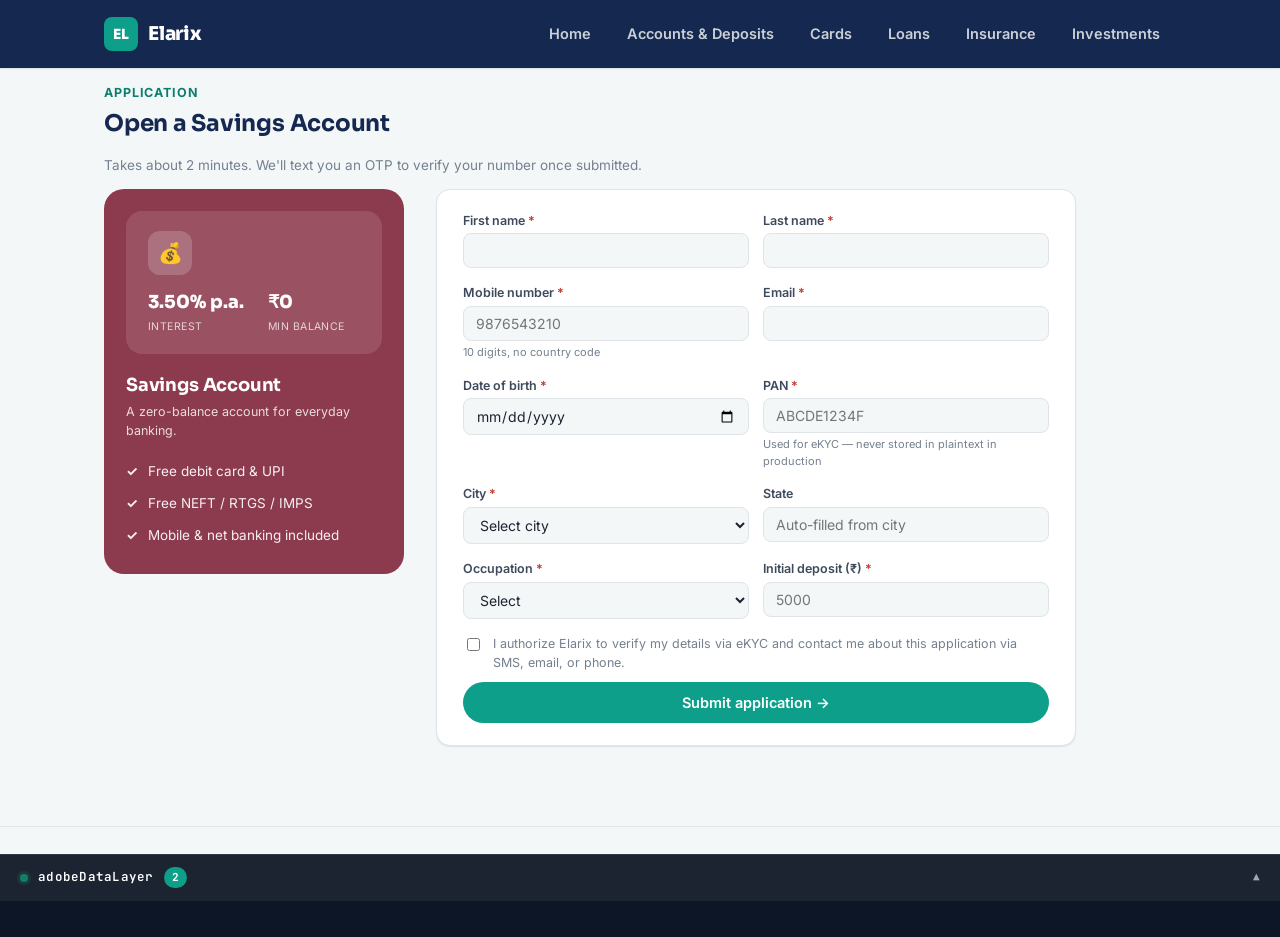
==== accounts-lead.html @ f0773825 "Add full lead-capture application forms for all non-loan products Replaces the earlier "info-only + " ====
<!DOCTYPE html>
<html lang="en">
<head>
<meta charset="UTF-8">
<meta name="viewport" content="width=device-width, initial-scale=1.0">
<title>Apply | Elarix</title>
<link rel="stylesheet" href="css/style.css">
</head>
<body>

<header class="site-header">
  <div class="wrap">
    <a href="index.html" class="brand"><span class="mark">EL</span> Elarix</a>
    <nav class="main-nav">
      <a href="index.html">Home</a>
      <a href="accounts.html">Accounts &amp; Deposits</a>
      <a href="cards.html">Cards</a>
      <a href="loans.html">Loans</a>
      <a href="insurance.html">Insurance</a>
      <a href="investments.html">Investments</a>
    </nav>
  </div>
</header>

<main>
  <section style="padding:16px 0;">
    <div class="wrap">
      <div class="section-head section-head--compact">
        <span class="kicker">Application</span>
        <h2 id="form-heading">Tell us a bit about yourself</h2>
        <p>Takes about 2 minutes. We'll text you an OTP to verify your number once submitted.</p>
      </div>

      <div class="lead-layout">
        <div class="lead-card-panel" id="lead-card-panel">
          <div class="info-snapshot" id="lcp-snapshot">
            <div class="is-icon" id="lcp-icon"></div>
            <div class="is-stats" id="lcp-stats"></div>
          </div>
          <h3 id="lcp-name"></h3>
          <div class="lcp-rate" id="lcp-tagline"></div>
          <ul class="perks" id="lcp-perks"></ul>
        </div>

        <div class="lead-form-col">
          <div class="form-shell" id="form-shell">
            <form id="lead-form" novalidate>
              <div class="field-row">
                <div class="field">
                  <label for="first_name">First name <span class="req">*</span></label>
                  <input type="text" id="first_name" name="first_name" required autocomplete="given-name">
                </div>
                <div class="field">
                  <label for="last_name">Last name <span class="req">*</span></label>
                  <input type="text" id="last_name" name="last_name" required autocomplete="family-name">
                </div>
              </div>

              <div class="field-row">
                <div class="field">
                  <label for="mobile_number">Mobile number <span class="req">*</span></label>
                  <input type="tel" id="mobile_number" name="mobile_number" required pattern="[6-9][0-9]{9}" maxlength="10" placeholder="9876543210" autocomplete="tel-national">
                  <span class="hint">10 digits, no country code</span>
                </div>
                <div class="field">
                  <label for="email_id">Email <span class="req">*</span></label>
                  <input type="email" id="email_id" name="email_id" required autocomplete="email">
                </div>
              </div>

              <div class="field-row">
                <div class="field">
                  <label for="dob">Date of birth <span class="req">*</span></label>
                  <input type="date" id="dob" name="dob" required max="2008-12-31" min="1945-01-01">
                </div>
                <div class="field">
                  <label for="pan">PAN <span class="req">*</span></label>
                  <input type="text" id="pan" name="pan" required pattern="[A-Za-z]{5}[0-9]{4}[A-Za-z]{1}" maxlength="10" placeholder="ABCDE1234F" style="text-transform:uppercase;">
                  <span class="hint">Used for eKYC — never stored in plaintext in production</span>
                </div>
              </div>

              <div class="field-row">
                <div class="field">
                  <label for="city">City <span class="req">*</span></label>
                  <select id="city" name="city" required>
                    <option value="" disabled selected>Select city</option>
                  </select>
                </div>
                <div class="field">
                  <label for="state">State</label>
                  <input type="text" id="state" name="state" readonly placeholder="Auto-filled from city">
                </div>
              </div>

              <!-- Product-specific fields, injected by PRODUCT_EXTRA_FIELDS -->
              <div id="extra-fields"></div>

              <div class="consent-row">
                <input type="checkbox" id="consent" required>
                <label for="consent">I authorize Elarix to verify my details via eKYC and contact me about this application via SMS, email, or phone.</label>
              </div>

              <button type="submit" class="btn btn-primary btn-block">Submit application →</button>
            </form>
          </div>

          <div class="success-panel form-shell" id="success-panel">
            <div class="check">✓</div>
            <h2>Application submitted</h2>
            <p>We've sent an OTP to your mobile number. Your reference ID is below — keep it for tracking.</p>
            <div class="lead-id-chip" id="success-lead-id">ACCWEB000000</div>
            <div>
              <a href="index.html" class="btn btn-dark">Back to Home →</a>
            </div>
          </div>
        </div>
      </div>
    </div>
  </section>
</main>

<footer class="site-footer">
  <div class="wrap">
    <span>© 2026 Elarix — fictional demo site, not a real financial institution</span>
    <span class="pill">🔧 Built for AEP Web SDK / Adobe Launch testing</span>
  </div>
</footer>

<!-- Data Layer Inspector -->
<div id="dl-inspector">
  <div class="dl-toggle" id="dl-toggle">
    <div class="left">
      <span class="dot"></span>
      <span class="label">adobeDataLayer</span>
      <span class="count" id="dl-count">0</span>
    </div>
    <span class="chev">▲</span>
  </div>
  <div class="dl-body">
    <div class="dl-hint">Live view of window.adobeDataLayer — every push() call on this page, most recent first.</div>
    <div id="dl-events"></div>
  </div>
</div>

<script src="js/datalayer.js"></script>
<script src="js/leadform.js"></script>
<!-- Adobe Launch embed - commented out until this site has its own Launch
     property. Swap in the real Elarix Launch property embed script once
     one exists. -->
<!-- <script src="https://assets.adobedtm.com/REPLACE_WITH_ELARIX_PROPERTY/launch.min.js" async></script> -->
<script src="js/inspector.js"></script>
<script>
  const CATEGORY = "Accounts & Deposits";

  // Icon/tagline/stats/perks mirror accounts.html's PRODUCTS catalog -
  // duplicated here rather than shared, same precedent as loans.html /
  // lead.html keeping their own copies.
  const PRODUCT_META = {
    "Savings Account": { icon: "💰", tagline: "A zero-balance account for everyday banking.",
      stats: [["3.50% p.a.", "Interest"], ["₹0", "Min balance"]],
      perks: ["Free debit card & UPI", "Free NEFT / RTGS / IMPS", "Mobile & net banking included"] },
    "Salary Account": { icon: "💼", tagline: "Zero-balance banking for salaried employees.",
      stats: [["₹0", "Min balance"], ["₹20L", "Accident cover"]],
      perks: ["No minimum balance requirement", "Free personal accident insurance cover", "Preferential rates on loans"] },
    "Current Account": { icon: "🏢", tagline: "Higher transaction limits for businesses and professionals.",
      stats: [["₹50L+", "Daily limit"], ["Free", "Doorstep pickup"]],
      perks: ["Free doorstep cash pickup", "Higher daily transaction limits", "Multi-city cheque facility"] },
    "Fixed Deposit": { icon: "🔒", tagline: "Lock in a fixed rate for a term of your choosing.",
      stats: [["7.25% p.a.", "Onwards"], ["7d–10y", "Tenure range"]],
      perks: ["Senior citizens earn 0.50% extra", "Premature withdrawal available", "Auto-renewal option"] },
    "Recurring Deposit": { icon: "📅", tagline: "Build a savings habit with a fixed monthly deposit.",
      stats: [["7.00% p.a.", "Onwards"], ["₹500", "Min/month"]],
      perks: ["Small, consistent monthly deposits", "Flexible tenure, 6 months–10 years", "Loan against RD available"] },
  };

  // Product-specific fields, on top of the common personal-detail fields
  // that are already hand-written in the form above.
  const PRODUCT_EXTRA_FIELDS = {
    "Savings Account": [
      { id: "occupation", label: "Occupation", type: "select", options: ["Salaried", "Self-Employed", "Student", "Homemaker", "Retired", "Other"] },
      { id: "initial_deposit_inr", label: "Initial deposit (₹)", type: "number", min: 0, step: 500, placeholder: "5000" },
    ],
    "Salary Account": [
      { id: "employer_name", label: "Employer name", type: "text", placeholder: "Company Pvt Ltd" },
      { id: "monthly_income_inr", label: "Monthly salary (₹)", type: "number", min: 10000, step: 1000, placeholder: "60000" },
    ],
    "Current Account": [
      { id: "business_name", label: "Business name", type: "text", placeholder: "Acme Traders" },
      { id: "gstin", label: "GSTIN", type: "text", placeholder: "22AAAAA0000A1Z5", optional: true },
    ],
    "Fixed Deposit": [
      { id: "deposit_amount_inr", label: "Deposit amount (₹)", type: "number", min: 5000, step: 1000, placeholder: "100000" },
      { id: "tenure_months", label: "Tenure (months)", type: "number", min: 3, max: 120, placeholder: "12" },
      { id: "payout_option", label: "Payout option", type: "select", options: ["Cumulative (at maturity)", "Monthly payout", "Quarterly payout"] },
    ],
    "Recurring Deposit": [
      { id: "monthly_installment_inr", label: "Monthly installment (₹)", type: "number", min: 500, step: 100, placeholder: "2000" },
      { id: "tenure_months", label: "Tenure (months)", type: "number", min: 6, max: 120, placeholder: "24" },
    ],
  };

  const params = new URLSearchParams(window.location.search);
  const selectedProduct = PRODUCT_META[params.get("product")] ? params.get("product") : "Savings Account";
  const meta = PRODUCT_META[selectedProduct];
  const extraFields = PRODUCT_EXTRA_FIELDS[selectedProduct];

  BankDataLayer.pageView({ page_name: "Lead Submission - " + CATEGORY });
  BankDataLayer.click(selectedProduct + " - Application Form Opened", { event_type: "application_start" });

  document.getElementById("form-heading").textContent = "Open a " + selectedProduct;
  document.getElementById("lead-card-panel").style.background = "var(--cat-accounts)";
  document.getElementById("lcp-icon").textContent = meta.icon;
  document.getElementById("lcp-stats").innerHTML = meta.stats.map(function (s) { return '<div class="is-stat"><span class="v">' + s[0] + '</span><span class="l">' + s[1] + '</span></div>'; }).join("");
  document.getElementById("lcp-name").textContent = selectedProduct;
  document.getElementById("lcp-tagline").textContent = meta.tagline;
  document.getElementById("lcp-perks").innerHTML = meta.perks.map(function (p) { return "<li>" + p + "</li>"; }).join("");

  LeadFormHelper.renderExtraFields(document.getElementById("extra-fields"), extraFields);

  const citySelect = document.getElementById("city");
  LeadFormHelper.populateCityDropdown(citySelect, document.getElementById("state"));

  document.getElementById("lead-form").addEventListener("submit", function (e) {
    e.preventDefault();
    const form = e.target;
    if (!form.checkValidity()) {
      form.reportValidity();
      return;
    }

    const profile = Object.assign({
      mobile_number: document.getElementById("mobile_number").value.trim(),
      first_name: document.getElementById("first_name").value.trim(),
      last_name: document.getElementById("last_name").value.trim(),
      email_id: document.getElementById("email_id").value.trim(),
      pan: document.getElementById("pan").value.trim().toUpperCase(),
      dob: document.getElementById("dob").value,
      city: document.getElementById("city").value,
      state: document.getElementById("state").value,
      product_type: selectedProduct,
    }, LeadFormHelper.collectValues(extraFields));

    const entry = BankDataLayer.accountOpenSubmit(profile);

    document.getElementById("success-lead-id").textContent = entry.account.reference_id;
    document.getElementById("form-shell").style.display = "none";
    document.getElementById("success-panel").classList.add("is-visible");
  });
</script>
</body>
</html>
---- css/style.css ----
/* ============================================================
   Elarix — Demo Site Stylesheet
   A fictional bank's loans site (Personal / Home / Car / Bike).
   Brand: navy + teal, built for this site — not a re-skin of any real
   card brand's trade dress. The signature visual is a "loan snapshot"
   panel (rate + tenure meter + max amount), deliberately NOT shaped or
   decorated like a credit card (no card aspect-ratio, no chip, no
   network logo) since this site sells loans, not cards.
   Type: Sora (display) + Inter (body) + JetBrains Mono (data/utility)
   ============================================================ */

@import url('https://fonts.googleapis.com/css2?family=Sora:wght@400;600;700;800&family=Inter:wght@400;500;600;700&family=JetBrains+Mono:wght@400;500;600&display=swap');

:root {
  --ink: #1B2430;
  --ink-soft: #3E4A5C;
  --ink-faint: #74808F;
  --paper: #F4F7F8;
  --paper-raised: #FFFFFF;
  --line: #DEE4E8;
  --success: #147D64;
  --success-bg: #E4F5EF;
  --danger: #C0392B;

  /* Elarix brand teal - primary accent/CTA color */
  --brand: #0E9F8B;
  --brand-deep: #0B7F6F;

  /* soft mint hero background + navy hero text */
  --hero-cream: #EAF3F1;
  --hero-ink: #142850;

  /* navy used for the header and section headings */
  --navy: #142850;
  --indigo: #142850;

  /* per-product colors, one per loan type */
  --loan-personal: #14806B;
  --loan-home: #1F3E73;
  --loan-car: #4A5568;
  --loan-bike: #9C5B12;
  --loan-education: #2C6E8C;
  --loan-gold: #8A6D1F;
  --loan-business: #6B4C9A;
  --loan-lap: #2F5D6B;

  /* one accent color per non-loan product category */
  --cat-accounts: #8C3A4D;
  --cat-cards: #3D4F91;
  --cat-insurance: #1C6B4F;
  --cat-investments: #4E7A3D;

  --radius: 10px;
  --shadow-sm: 0 1px 2px rgba(18,33,63,0.06), 0 1px 1px rgba(18,33,63,0.04);
  --shadow-md: 0 8px 24px rgba(18,33,63,0.10);
  --shadow-lg: 0 16px 48px rgba(18,33,63,0.18);
}

* { box-sizing: border-box; }

html { scroll-behavior: smooth; }

body {
  margin: 0;
  font-family: 'Inter', -apple-system, sans-serif;
  color: var(--ink);
  background: var(--paper);
  line-height: 1.5;
  -webkit-font-smoothing: antialiased;
}

h1, h2, h3, .display {
  font-family: 'Sora', 'Inter', sans-serif;
  font-weight: 700;
  letter-spacing: -0.01em;
  margin: 0;
}

a { color: inherit; text-decoration: none; }
button { font-family: inherit; cursor: pointer; }

:focus-visible {
  outline: 2px solid var(--brand-deep);
  outline-offset: 2px;
}

/* ---------- Layout shell ---------- */
.wrap { max-width: 1120px; margin: 0 auto; padding: 0 24px; }

header.site-header {
  background: var(--navy);
  color: #fff;
  position: sticky;
  top: 0;
  z-index: 40;
  box-shadow: var(--shadow-sm);
}
.site-header .wrap {
  display: flex;
  align-items: center;
  justify-content: space-between;
  height: 68px;
}
.brand {
  display: flex;
  align-items: center;
  gap: 10px;
  font-family: 'Sora', sans-serif;
  font-weight: 800;
  font-size: 19px;
  letter-spacing: -0.01em;
}
.brand .mark {
  width: 34px; height: 34px;
  border-radius: 8px;
  background: var(--brand);
  display: flex; align-items: center; justify-content: center;
  color: #fff;
  font-weight: 800;
  font-size: 14px;
}
nav.main-nav { display: flex; gap: 4px; }
nav.main-nav a {
  padding: 9px 16px;
  border-radius: 7px;
  font-size: 14.5px;
  font-weight: 600;
  color: rgba(255,255,255,0.78);
  transition: background 0.15s, color 0.15s;
}
nav.main-nav a:hover { background: rgba(255,255,255,0.12); color: #fff; }
nav.main-nav a.active { background: var(--brand); color: #fff; }

main { min-height: calc(100vh - 68px - 200px); }

footer.site-footer {
  border-top: 1px solid var(--line);
  padding: 36px 0 44px;
  color: var(--ink-faint);
  font-size: 13px;
  margin-top: 64px;
}
footer.site-footer .wrap { display: flex; justify-content: space-between; align-items: center; flex-wrap: wrap; gap: 12px; }

/* ---------- Hero banner ---------- */
.hero {
  position: relative; background: var(--hero-cream); overflow: hidden;
  min-height: 420px; display: flex; flex-direction: column; justify-content: center;
  padding: 36px 0;
}
.hero::before {
  content: ""; position: absolute; top: -180px; right: -160px;
  width: 560px; height: 560px; border-radius: 50%;
  background: radial-gradient(circle, rgba(14,159,139,0.14), transparent 70%);
  pointer-events: none;
}
.hero-grid { display: flex; align-items: center; justify-content: space-between; gap: 48px; padding: 0 52px; position: relative; }
.hero-copy { max-width: 600px; color: var(--hero-ink); }
.hero h1 {
  font-size: 38px;
  line-height: 1.08;
  margin-bottom: 8px;
  color: var(--hero-ink);
}
.hero .presenting {
  font-size: 12px; font-weight: 700; letter-spacing: 0.06em; text-transform: uppercase;
  color: var(--brand-deep); margin: 16px 0 3px;
}
.hero .product-name { font-size: 18px; font-weight: 700; color: var(--hero-ink); margin-bottom: 16px; }
.hero p.lede {
  font-size: 15.5px;
  color: var(--ink-soft);
  margin-bottom: 24px;
}
.hero-stats { display: flex; align-items: flex-start; gap: 22px; margin-bottom: 20px; }
.hero-stat { display: flex; flex-direction: column; }
.hero-stat .n { font-size: 30px; font-weight: 800; font-family: 'Sora', sans-serif; color: var(--hero-ink); line-height: 1; }
.hero-stat .n small { font-size: 14px; font-weight: 600; display: block; margin-bottom: 2px; }
.hero-stat span.label { font-size: 13px; color: var(--ink-soft); margin-top: 4px; }
.hero-divider { width: 1px; align-self: stretch; background: rgba(20,40,80,0.16); }
.hero-actions { display: flex; gap: 14px; flex-wrap: wrap; }
.hero-visual { flex-shrink: 0; position: relative; }

/* ---------- Loan snapshot panel (visual only, no real data) ----------
   Deliberately not card-shaped: a stat panel (rate, tenure meter, max
   amount, a trust badge), so it reads as a loan product, not a credit
   card. ---------- */
.loan-snapshot {
  width: 300px; border-radius: 20px;
  padding: 24px 26px 20px; color: #fff; position: relative; overflow: hidden;
  box-shadow: var(--shadow-lg), 0 0 0 1px rgba(255,255,255,0.1);
  display: flex; flex-direction: column; gap: 16px;
  font-family: 'Sora', sans-serif;
}
.loan-snapshot::after {
  content: ""; position: absolute; inset: 0;
  background: linear-gradient(135deg, rgba(255,255,255,0.14), transparent 55%);
  pointer-events: none;
}
.loan-snapshot .ls-head { display: flex; align-items: center; gap: 10px; position: relative; }
.loan-snapshot .ls-icon {
  width: 38px; height: 38px; border-radius: 11px; background: rgba(255,255,255,0.16);
  display: flex; align-items: center; justify-content: center; font-size: 18px; flex-shrink: 0;
}
.loan-snapshot .ls-head-text { display: flex; flex-direction: column; }
.loan-snapshot .ls-brand { font-size: 11px; font-weight: 800; letter-spacing: 0.08em; opacity: 0.85; }
.loan-snapshot .ls-product { font-size: 12.5px; font-weight: 700; }
.loan-snapshot .ls-rate { font-family: 'Sora', sans-serif; font-weight: 800; font-size: 32px; line-height: 1; position: relative; }
.loan-snapshot .ls-rate small { display: block; font-family: 'Inter', sans-serif; font-weight: 600; font-size: 10.5px; letter-spacing: 0.04em; text-transform: uppercase; opacity: 0.75; margin-top: 6px; }
.loan-snapshot .ls-bar { height: 6px; border-radius: 999px; background: rgba(255,255,255,0.2); overflow: hidden; position: relative; }
.loan-snapshot .ls-bar-fill { height: 100%; border-radius: 999px; background: #fff; }
.loan-snapshot .ls-bar-label { font-size: 11px; opacity: 0.85; margin-top: 7px; position: relative; }
.loan-snapshot .ls-foot {
  display: flex; justify-content: space-between; align-items: center;
  font-size: 12px; padding-top: 14px; border-top: 1px solid rgba(255,255,255,0.16); position: relative;
}
.loan-snapshot .ls-badge {
  background: rgba(255,255,255,0.16); padding: 4px 10px; border-radius: 999px;
  font-weight: 700; font-size: 10px; text-transform: uppercase; letter-spacing: 0.04em;
}

.loan-snapshot--default { background: linear-gradient(135deg, #1F3E73, var(--loan-personal) 65%, #0A1830); }
.loan-snapshot--mini { width: 168px; padding: 18px 18px 16px; gap: 12px; }
.loan-snapshot--mini .ls-rate { font-size: 20px; }

@media (max-width: 860px) {
  .hero-grid { flex-direction: column; align-items: flex-start; }
  .hero-visual { align-self: center; }
}

/* ---------- Info snapshot panel (Accounts/Cards/Insurance/Investments
   tiles) - a lighter cousin of .loan-snapshot: icon + two key stats, no
   rate/tenure-meter framing since those don't apply to non-loan products.
   ---------- */
.info-snapshot {
  border-radius: 16px; padding: 20px 22px; background: rgba(255,255,255,0.12);
  margin-bottom: 18px; display: flex; flex-direction: column; gap: 14px;
}
.info-snapshot .is-icon {
  width: 44px; height: 44px; border-radius: 12px; background: rgba(255,255,255,0.18);
  display: flex; align-items: center; justify-content: center; font-size: 20px;
}
.info-snapshot .is-stats { display: flex; gap: 24px; }
.info-snapshot .is-stat { display: flex; flex-direction: column; }
.info-snapshot .is-stat .v { font-family: 'Sora', sans-serif; font-weight: 800; font-size: 18px; }
.info-snapshot .is-stat .l { font-size: 10.5px; text-transform: uppercase; letter-spacing: 0.04em; opacity: 0.75; margin-top: 3px; }
.tier-tile .tt-tagline { font-size: 12.5px; color: rgba(255,255,255,0.82); margin-bottom: 14px; }

/* ---------- Target personalization zone (empty by default) ---------- */
#target-zone-home-loan-banner:empty { display: none; }

/* ---------- Personalization banner (simulated Target) ---------- */
.personal-banner {
  display: none;
  background: linear-gradient(135deg, var(--brand) 0%, var(--brand-deep) 100%);
  color: #fff;
  border-radius: var(--radius);
  padding: 18px 24px;
  margin: -46px auto 40px;
  max-width: 1072px;
  box-shadow: var(--shadow-lg);
  align-items: center;
  justify-content: space-between;
  gap: 20px;
  position: relative;
  z-index: 5;
}
.personal-banner.is-visible { display: flex; }
.personal-banner > div { display: flex; align-items: center; gap: 12px; }
.personal-banner .tag {
  font-size: 10.5px;
  font-weight: 700;
  text-transform: uppercase;
  letter-spacing: 0.06em;
  background: rgba(255,255,255,0.2);
  padding: 4px 9px;
  border-radius: 5px;
  flex-shrink: 0;
}
.personal-banner h3 { font-size: 16px; font-weight: 600; }
.personal-banner .pb-note {
  flex-shrink: 0;
  display: inline-flex;
  align-items: center;
  gap: 8px;
  font-size: 14px;
  font-weight: 600;
  color: var(--ink);
  background: #fff;
  padding: 11px 18px;
  border-radius: 8px;
  box-shadow: var(--shadow-sm);
}
.personal-banner .pb-note::before {
  content: "🕒";
  font-size: 13px;
}

/* ---------- Buttons ---------- */
.btn {
  display: inline-flex;
  align-items: center;
  gap: 8px;
  padding: 12px 22px;
  border-radius: 999px;
  border: none;
  font-size: 14.5px;
  font-weight: 600;
  transition: transform 0.12s, box-shadow 0.12s, background 0.15s;
}
.btn-primary { background: var(--brand); color: #fff; }
.btn-primary:hover { background: var(--brand-deep); transform: translateY(-1px); box-shadow: var(--shadow-md); }
.btn-ghost { background: rgba(255,255,255,0.08); color: #fff; border: 1px solid rgba(255,255,255,0.24); }
.btn-ghost:hover { background: rgba(255,255,255,0.14); }
.btn-ghost-light { background: transparent; color: var(--ink); border: 1.5px solid var(--line); }
.btn-ghost-light:hover { background: var(--paper); border-color: var(--ink-faint); }
.btn-white { background: #fff; color: var(--ink); }
.btn-white:hover { background: #f2f2f2; transform: translateY(-1px); }
.btn-dark { background: var(--ink); color: #fff; }
.btn-dark:hover { background: var(--ink-soft); }
.btn-block { width: 100%; justify-content: center; }
.btn-row { display: flex; gap: 10px; }
.btn-row .btn { flex: 1; }
.btn:disabled { opacity: 0.5; cursor: not-allowed; transform: none !important; }

/* ---------- Sections ---------- */
section { padding: 64px 0; }
.section-head { max-width: 620px; margin-bottom: 40px; }
.section-head .kicker {
  font-size: 12.5px; font-weight: 700; letter-spacing: 0.07em; text-transform: uppercase;
  color: var(--brand-deep); margin-bottom: 10px; display: block;
}
.section-head h2 { font-size: 30px; margin-bottom: 10px; color: var(--indigo); }
.section-head p { color: var(--ink-faint); font-size: 15.5px; }
.section-head--compact { margin-bottom: 10px; }
.section-head--compact .kicker { margin-bottom: 4px; }
.section-head--compact h2 { font-size: 23px; margin-bottom: 4px; }
.section-head--compact p { font-size: 13.5px; }

/* ---------- Loan tiles (Loan Products page) — block/grid format, one tile per product ---------- */
.card-list { display: grid; grid-template-columns: repeat(auto-fit, minmax(280px, 1fr)); gap: 22px; align-items: stretch; }
.tier-tile {
  border-radius: 20px;
  padding: 26px;
  color: #fff;
  display: flex;
  flex-direction: column;
}
.tier-tile .loan-snapshot { width: 100%; margin-bottom: 18px; box-shadow: none; }
.tt-badge {
  display: inline-flex; align-self: flex-start;
  font-size: 10.5px; font-weight: 700; letter-spacing: 0.05em; text-transform: uppercase;
  background: rgba(255,255,255,0.18); padding: 4px 10px; border-radius: 999px; margin-bottom: 10px;
}
.tier-tile h3 { font-size: 20px; margin-bottom: 4px; }
.tier-tile .tt-rate { font-size: 12.5px; color: rgba(255,255,255,0.8); margin-bottom: 14px; }
.tt-perks { list-style: none; padding: 0; margin: 0 0 18px; display: flex; flex-direction: column; gap: 9px; }
.tt-perks li { display: flex; align-items: center; gap: 10px; font-size: 13px; }
.tt-perks .icon {
  width: 28px; height: 28px; border-radius: 50%; border: 1.5px solid rgba(255,255,255,0.4);
  display: flex; align-items: center; justify-content: center; font-size: 12px; flex-shrink: 0;
}
.tier-tile .card-details {
  display: none; font-size: 12px; color: rgba(255,255,255,0.75);
  background: rgba(255,255,255,0.1); border-radius: 8px;
  padding: 9px 12px; margin-bottom: 14px;
}
.tier-tile .card-details.is-visible { display: block; }
.tier-tile .btn-row { margin-top: auto; }

/* ---------- Lead form ---------- */
.form-shell {
  background: var(--paper-raised);
  border: 1px solid var(--line);
  border-radius: 14px;
  box-shadow: var(--shadow-sm);
  padding: 22px 26px;
  max-width: 640px;
}
/* ---------- Lead page layout: loan details (left) + form (right) ---------- */
.lead-layout { display: flex; gap: 32px; align-items: flex-start; }
.lead-form-col { flex: 1; min-width: 0; }
.lead-card-panel {
  flex: 0 0 300px;
  border-radius: 20px;
  padding: 22px;
  color: #fff;
  position: sticky;
  top: 88px;
}
.lead-card-panel .loan-snapshot { width: 100%; margin-bottom: 16px; box-shadow: none; padding: 0; background: none !important; }
.lead-card-panel .loan-snapshot::after { display: none; }
.lead-card-panel h3 { font-size: 18px; margin-bottom: 4px; }
.lead-card-panel .lcp-rate { font-size: 12.5px; color: rgba(255,255,255,0.82); margin-bottom: 14px; }
.lead-card-panel ul.perks { list-style: none; padding: 0; margin: 0; }
.lead-card-panel ul.perks li {
  font-size: 13.5px; padding: 6px 0 6px 22px; position: relative; color: rgba(255,255,255,0.92);
}
.lead-card-panel ul.perks li::before { content: "✓"; position: absolute; left: 0; font-weight: 700; }

@media (max-width: 860px) {
  .lead-layout { flex-direction: column; }
  .lead-card-panel { flex: none; width: 100%; position: static; }
}

.field-row { display: grid; grid-template-columns: 1fr 1fr; gap: 14px; margin-bottom: 8px; }
.field { display: flex; flex-direction: column; gap: 3px; margin-bottom: 8px; }
.field label { font-size: 12.5px; font-weight: 600; color: var(--ink-soft); }
.field label .req { color: var(--danger); }
.field input, .field select {
  font-family: inherit; font-size: 14px;
  padding: 8px 12px; border-radius: 8px;
  border: 1.5px solid var(--line); background: var(--paper);
  color: var(--ink);
  transition: border-color 0.15s, background 0.15s;
}
.field input:focus, .field select:focus {
  border-color: var(--brand-deep); background: #fff; outline: none;
}
.field .hint { font-size: 11px; color: var(--ink-faint); }
.consent-row { display: flex; gap: 10px; align-items: flex-start; margin: 6px 0 10px; }
.consent-row input { margin-top: 3px; }
.consent-row label { font-size: 12.5px; color: var(--ink-faint); }

.success-panel {
  display: none;
  text-align: center;
  padding: 48px 24px;
}
.success-panel.is-visible { display: block; }
.success-panel .check {
  width: 62px; height: 62px; border-radius: 50%;
  background: var(--success-bg); color: var(--success);
  display: flex; align-items: center; justify-content: center;
  font-size: 28px; margin: 0 auto 20px;
}
.success-panel h2 { font-size: 24px; margin-bottom: 10px; }
.success-panel p { color: var(--ink-faint); max-width: 400px; margin: 0 auto 28px; }
.success-panel .lead-id-chip {
  display: inline-block; font-family: 'JetBrains Mono', monospace;
  background: var(--ink); color: var(--brand);
  padding: 8px 14px; border-radius: 7px; font-size: 13px; margin-bottom: 28px;
}

/* ---------- Data Layer Inspector (signature element) ---------- */
#dl-inspector {
  position: fixed; bottom: 0; left: 0; right: 0;
  z-index: 100;
  font-family: 'JetBrains Mono', monospace;
  transform: translateY(calc(100% - 46px));
  transition: transform 0.28s cubic-bezier(0.16,1,0.3,1);
}
#dl-inspector.is-open { transform: translateY(0); }
#dl-inspector .dl-toggle {
  height: 46px;
  background: var(--ink);
  color: #fff;
  display: flex; align-items: center; justify-content: space-between;
  padding: 0 20px;
  cursor: pointer;
  border-top: 1px solid rgba(255,255,255,0.1);
}
#dl-inspector .dl-toggle .left { display: flex; align-items: center; gap: 10px; }
#dl-inspector .dl-toggle .dot {
  width: 8px; height: 8px; border-radius: 50%; background: var(--success);
  box-shadow: 0 0 0 3px rgba(20,125,100,0.25);
}
#dl-inspector .dl-toggle .label { font-size: 12.5px; font-weight: 600; letter-spacing: 0.02em; }
#dl-inspector .dl-toggle .count {
  background: var(--brand); color: #fff;
  font-size: 11px; font-weight: 700; padding: 2px 8px; border-radius: 999px;
}
#dl-inspector .dl-toggle .chev { font-size: 11px; opacity: 0.6; transition: transform 0.2s; }
#dl-inspector.is-open .dl-toggle .chev { transform: rotate(180deg); }
#dl-inspector .dl-body {
  height: 340px;
  background: #0D1626;
  overflow-y: auto;
  padding: 14px 20px 20px;
  border-top: 1px solid rgba(255,255,255,0.06);
}
#dl-inspector .dl-body .dl-hint {
  color: rgba(255,255,255,0.4); font-size: 11.5px; margin-bottom: 12px;
}
.dl-event {
  background: rgba(255,255,255,0.03);
  border: 1px solid rgba(255,255,255,0.08);
  border-radius: 8px;
  padding: 12px 14px;
  margin-bottom: 10px;
}
.dl-event .dl-event-head {
  display: flex; align-items: center; gap: 8px; margin-bottom: 8px;
}
.dl-event .dl-event-type {
  font-size: 11px; font-weight: 700; padding: 2px 8px; border-radius: 5px;
  background: rgba(14,159,139,0.18); color: var(--brand-deep);
}
.dl-event .dl-event-time { font-size: 10.5px; color: rgba(255,255,255,0.35); }
.dl-event pre {
  margin: 0; font-size: 11.5px; line-height: 1.6;
  color: #C9D6E8; white-space: pre-wrap; word-break: break-word;
}
.dl-event pre .k { color: #7FB8E8; }
.dl-event pre .s { color: #E8B563; }

/* ---------- Utility ---------- */
.pill {
  display: inline-flex; align-items: center; gap: 6px;
  font-size: 12px; font-weight: 600; color: var(--ink-faint);
  background: var(--paper); border: 1px solid var(--line);
  padding: 5px 11px; border-radius: 999px;
}
.trust-row { display: flex; gap: 28px; flex-wrap: wrap; margin-top: 40px; padding-top: 32px; border-top: 1px solid rgba(255,255,255,0.08); }
.trust-row .stat b { display: block; font-size: 24px; font-family: 'Sora', sans-serif; color: var(--brand); }
.trust-row .stat span { font-size: 12.5px; color: rgba(255,255,255,0.55); }

@media (max-width: 860px) {
  .field-row { grid-template-columns: 1fr; }
  .hero h1 { font-size: 34px; }
  nav.main-nav a { padding: 8px 11px; font-size: 13.5px; }
  .personal-banner { flex-direction: column; align-items: flex-start; margin-top: -30px; }
}
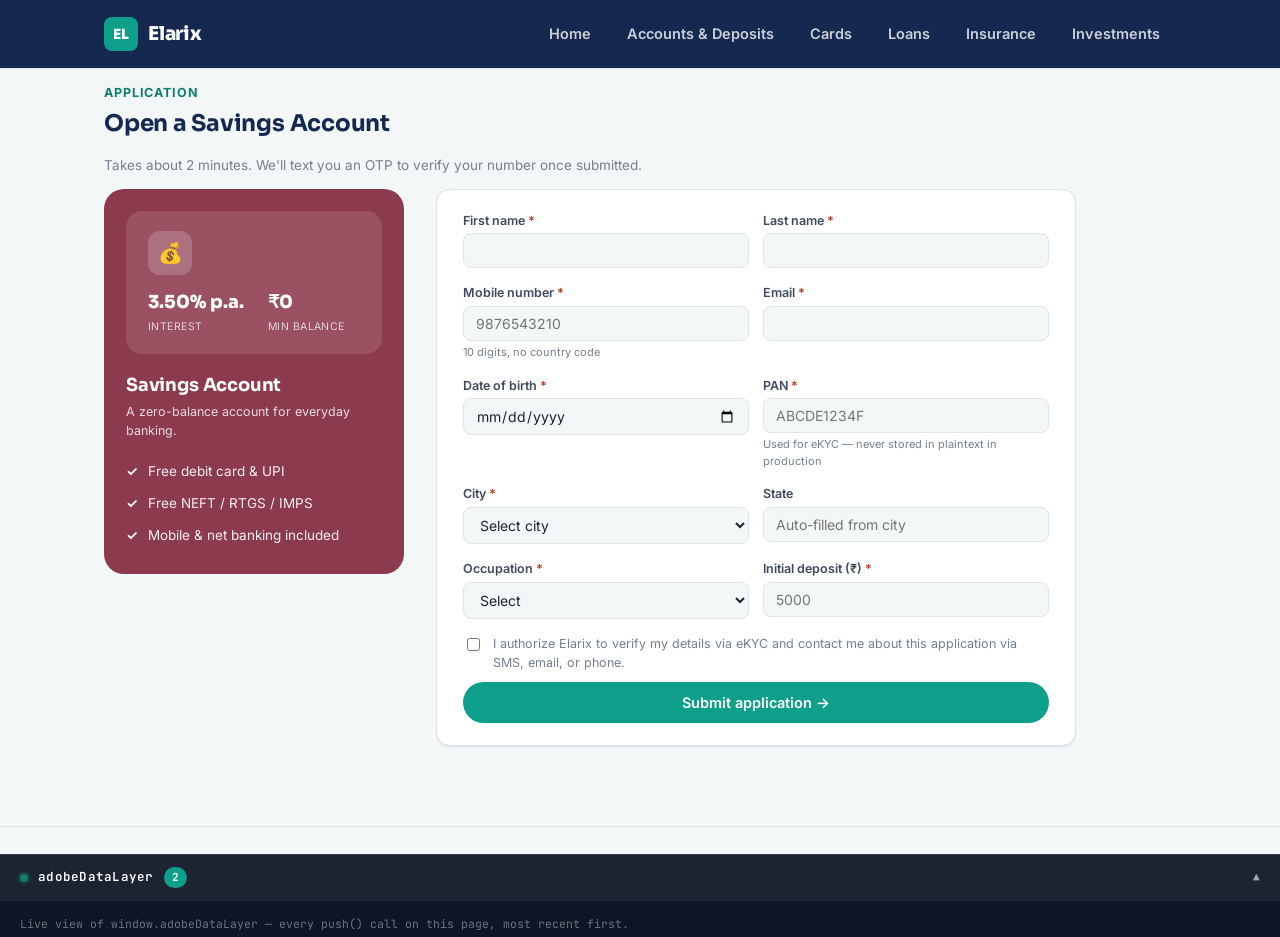
==== commit 35c01a16: "Uncomment Adobe Launch embed, reusing the BOB Cards property Elarix doesn't have its own Launch prop" ====
--- a/accounts-lead.html
+++ b/accounts-lead.html
@@ -145,10 +145,7 @@
 
 <script src="js/datalayer.js"></script>
 <script src="js/leadform.js"></script>
-<!-- Adobe Launch embed - commented out until this site has its own Launch
-     property. Swap in the real Elarix Launch property embed script once
-     one exists. -->
-<!-- <script src="https://assets.adobedtm.com/REPLACE_WITH_ELARIX_PROPERTY/launch.min.js" async></script> -->
+<script src="https://assets.adobedtm.com/21b53c73144b/92b0da8c6181/launch-81122a58b9b9-development.min.js" async></script>
 <script src="js/inspector.js"></script>
 <script>
   const CATEGORY = "Accounts & Deposits";
